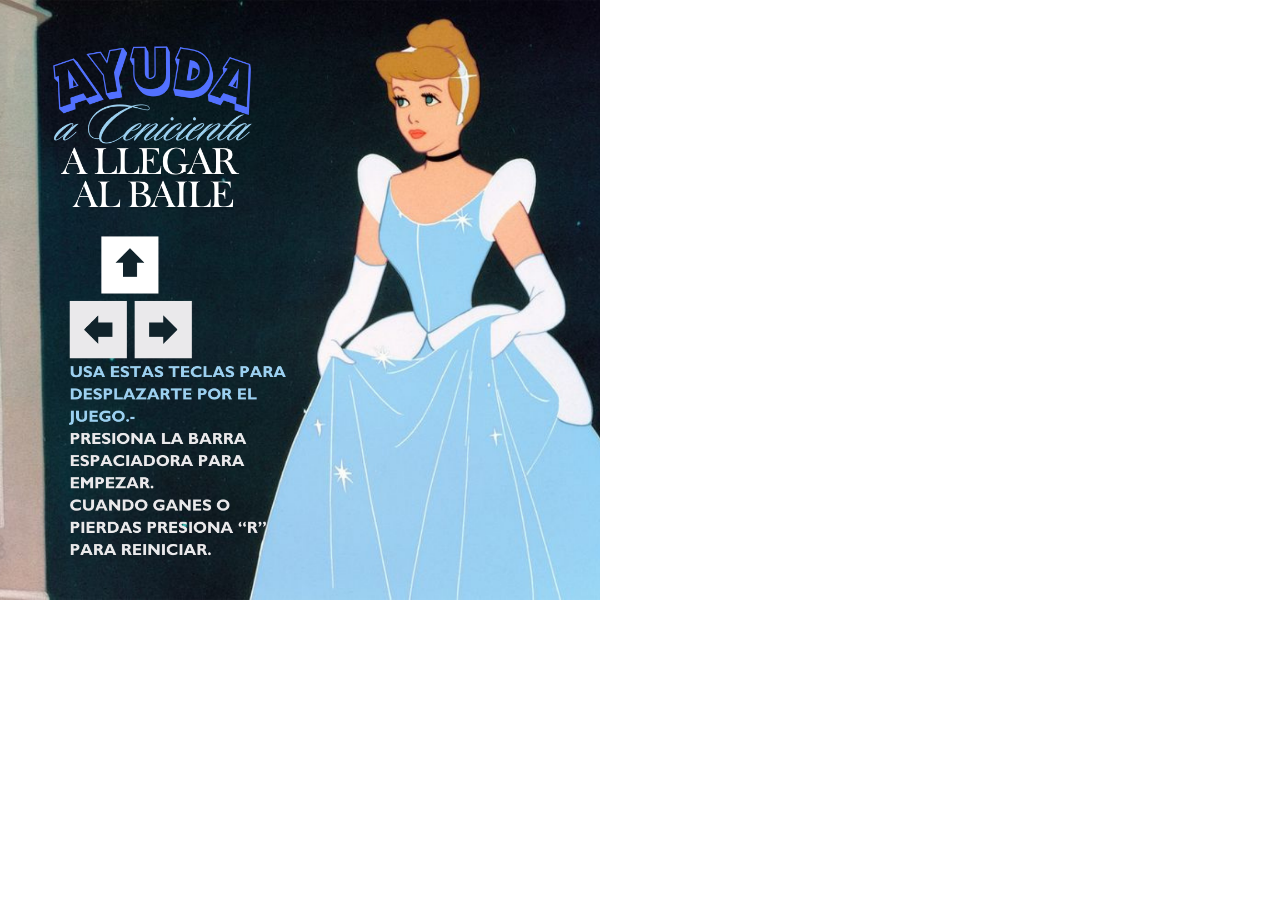
==== index.html @ 86f47e7f "Add files via upload" ====
<!DOCTYPE html>
<html>
<head>
  <meta charset="utf-8">
  <meta name="viewport" content="width=device-width, initial-scale=1.0">

  <!-- PLEASE NO CHANGES BELOW THIS LINE (UNTIL I SAY SO) -->
  <script language="javascript" type="text/javascript" src="libraries/p5.min.js"></script>
  <script language="javascript" type="text/javascript" src="cenicienta.js"></script>
  <script language="javascript" type="text/javascript" src="juego.js"></script>
  <script language="javascript" type="text/javascript" src="vestido.js"></script>
  <script language="javascript" type="text/javascript" src="tp5.js"></script>
  <!-- OK, YOU CAN MAKE CHANGES BELOW THIS LINE AGAIN -->

  <style>
    body {
      padding: 0;
      margin: 0;
    }
  </style>
</head>

<body>
</body>
</html>
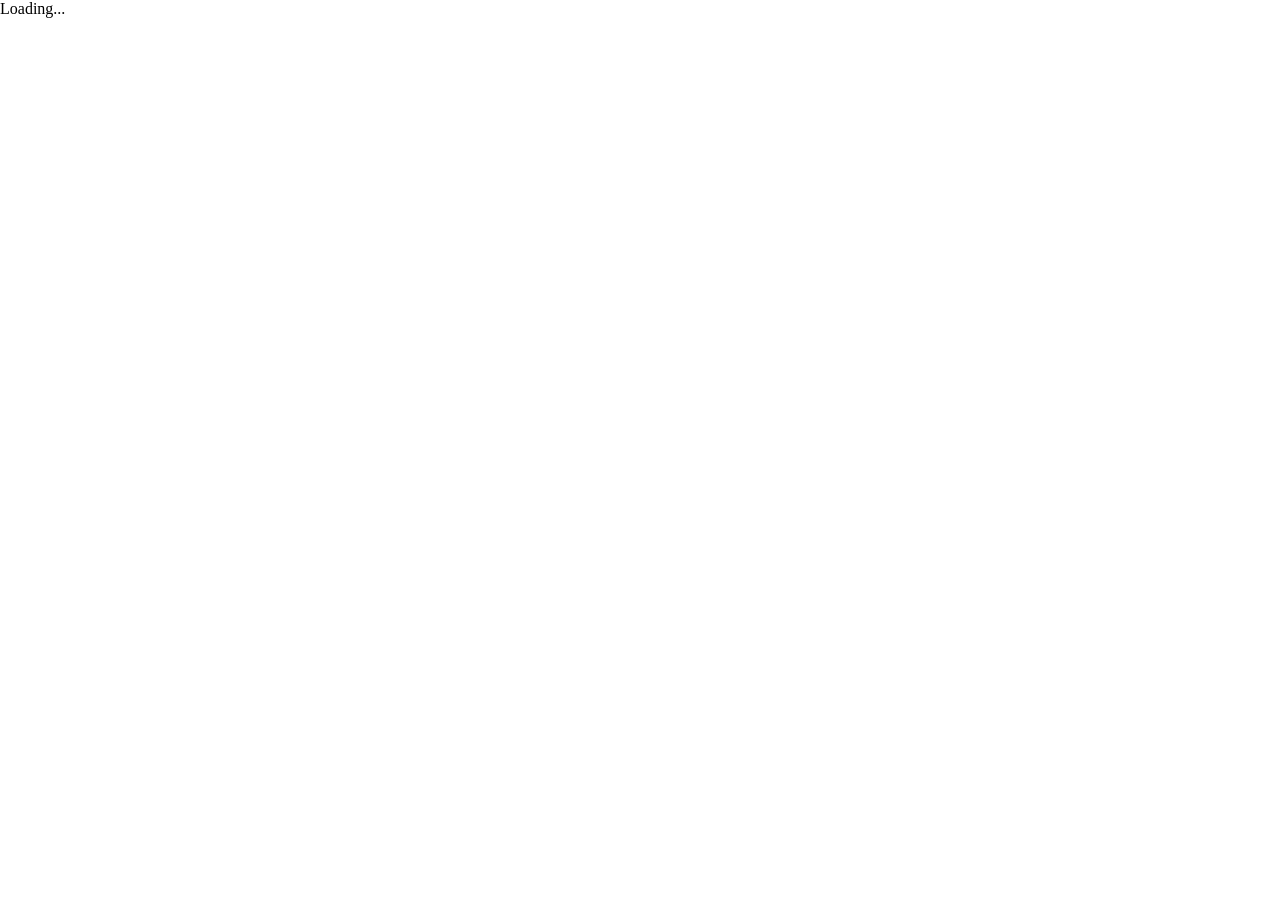
==== commit 1b8e0f2b: "vf" ====
--- a/index.html
+++ b/index.html
@@ -6,10 +6,12 @@
 
   <!-- PLEASE NO CHANGES BELOW THIS LINE (UNTIL I SAY SO) -->
   <script language="javascript" type="text/javascript" src="libraries/p5.min.js"></script>
+  <script language="javascript" type="text/javascript" src="ClasePantalla.js"></script>
+  <script language="javascript" type="text/javascript" src="LogicaDeEstados.js"></script>
   <script language="javascript" type="text/javascript" src="cenicienta.js"></script>
-  <script language="javascript" type="text/javascript" src="juego.js"></script>
+  <script language="javascript" type="text/javascript" src="minijuego.js"></script>
   <script language="javascript" type="text/javascript" src="vestido.js"></script>
-  <script language="javascript" type="text/javascript" src="tp5.js"></script>
+  <script language="javascript" type="text/javascript" src="demo_p5.js"></script>
   <!-- OK, YOU CAN MAKE CHANGES BELOW THIS LINE AGAIN -->
 
   <style>
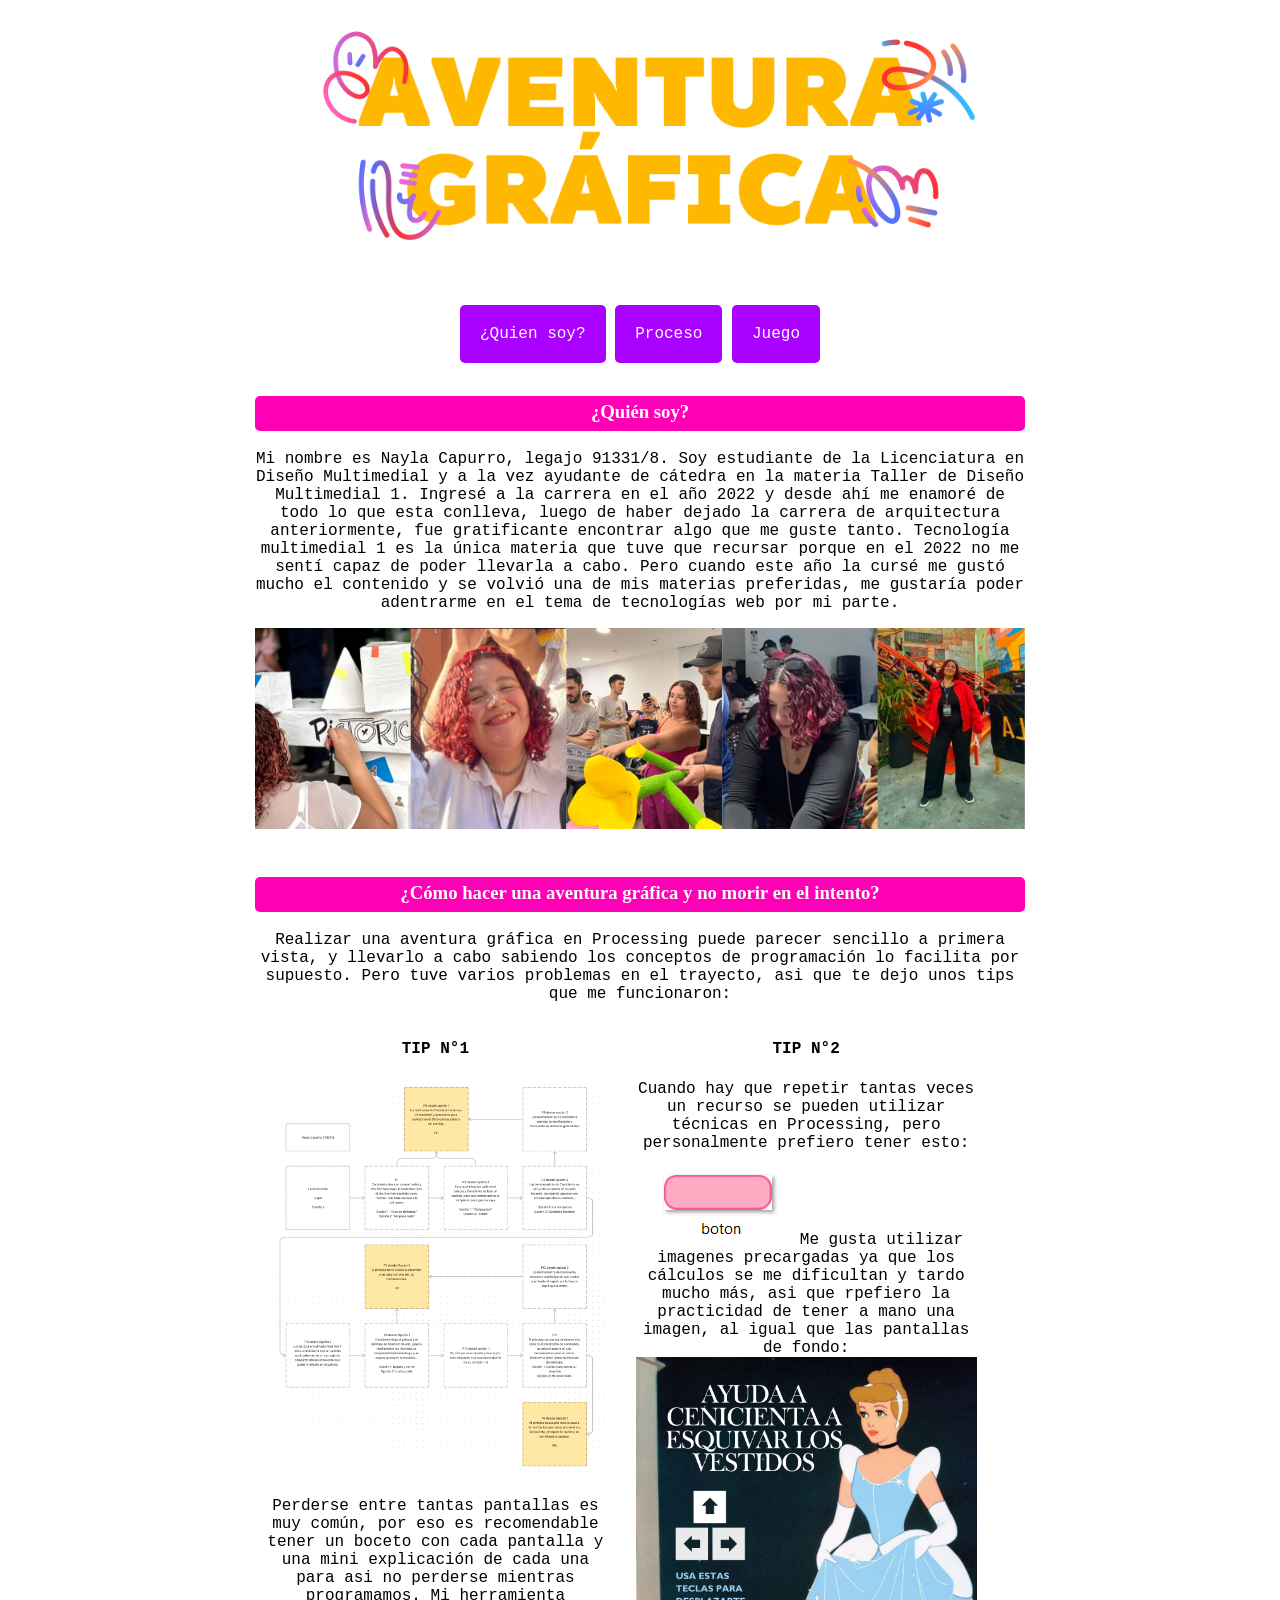
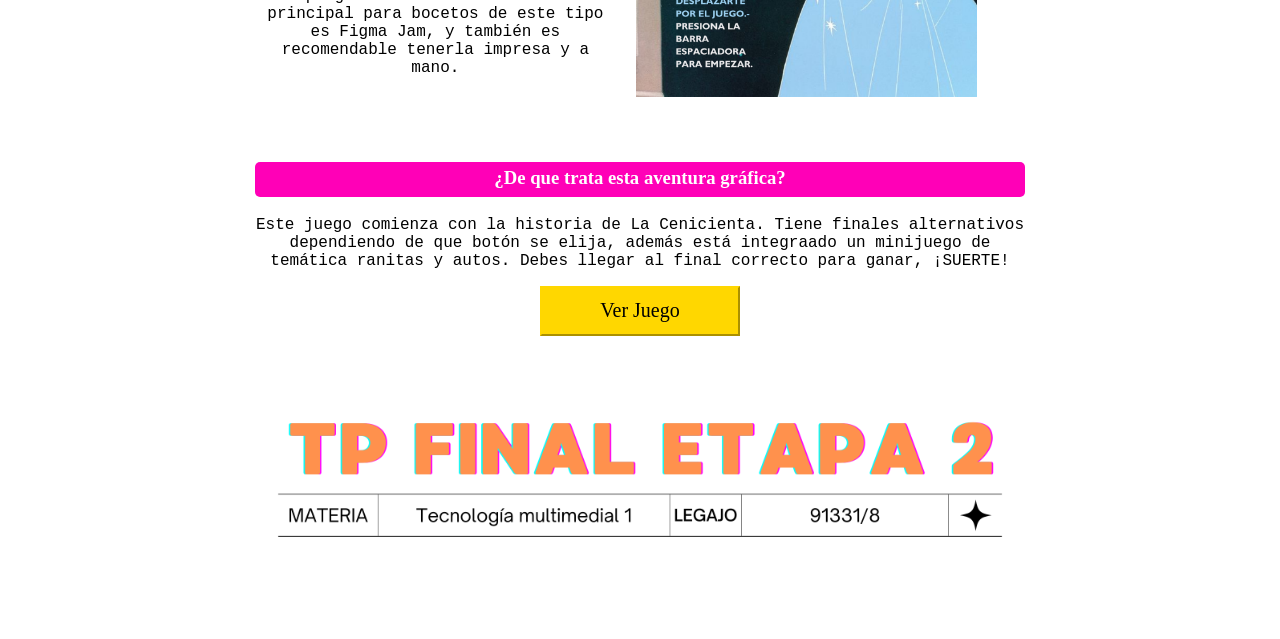
==== commit 4fb41be3: "Add files via upload" ====
--- a/index.html
+++ b/index.html
@@ -1,27 +1,63 @@
 <!DOCTYPE html>
-<html>
+<html lang="en">
+    <!--METADATOS-->
 <head>
-  <meta charset="utf-8">
-  <meta name="viewport" content="width=device-width, initial-scale=1.0">
+    <meta charset="UTF-8">
+    <meta name="viewport" content="width=device-width, initial-scale=1.0">
+    <title>Landing Page</title>
+   <link rel="stylesheet" href="estilos.css">
+</head>
+<body>
+   <div>
+<header> 
+   <img src="img/cabezal.png" alt="" class="adaptable" class="centrada">
+</header> 
 
-  <!-- PLEASE NO CHANGES BELOW THIS LINE (UNTIL I SAY SO) -->
-  <script language="javascript" type="text/javascript" src="libraries/p5.min.js"></script>
-  <script language="javascript" type="text/javascript" src="ClasePantalla.js"></script>
-  <script language="javascript" type="text/javascript" src="LogicaDeEstados.js"></script>
-  <script language="javascript" type="text/javascript" src="cenicienta.js"></script>
-  <script language="javascript" type="text/javascript" src="minijuego.js"></script>
-  <script language="javascript" type="text/javascript" src="vestido.js"></script>
-  <script language="javascript" type="text/javascript" src="demo_p5.js"></script>
-  <!-- OK, YOU CAN MAKE CHANGES BELOW THIS LINE AGAIN -->
+<article>
+    <nav>
+        <ul>
+            <li ><a href="#Quien">¿Quien soy?</a></li>
+            <li ><a href="#sinopsis">Proceso</a></li>
+            <li ><a href="#setlist">Juego</a></li>
+        </ul>
+    </nav>
+  <nav><h3 id="Quien">¿Quién soy?</h3></nav>  
+  <p>Mi nombre es Nayla Capurro, legajo 91331/8. Soy estudiante de la Licenciatura en Diseño Multimedial y a la vez ayudante de cátedra en la materia Taller de Diseño Multimedial 1.
+    Ingresé a la carrera en el año 2022 y desde ahí me enamoré de todo lo que esta conlleva, luego de haber dejado la carrera de arquitectura anteriormente, fue gratificante encontrar algo que me guste tanto.
+    Tecnología multimedial 1 es la única materia que tuve que recursar porque en el 2022 no me sentí capaz de poder llevarla a cabo. Pero cuando este año la cursé me gustó mucho el contenido y se volvió una de mis materias preferidas, me gustaría poder adentrarme en el tema de tecnologías web por mi parte.
+  </p>
+<img src="img/yo.png" alt="" class="adaptable" class="centrada">
+</article>
+<article>
+    <nav><h3 id="sinopsis">¿Cómo hacer una aventura gráfica y no morir en el intento?</h3></nav>
+<p>Realizar una aventura gráfica en Processing puede parecer sencillo a primera vista, y llevarlo a cabo sabiendo los conceptos de programación lo facilita por supuesto. Pero tuve varios problemas en el trayecto, asi que te dejo unos tips que me funcionaron:</p>
 
-  <style>
-    body {
-      padding: 0;
-      margin: 0;
-    }
-  </style>
-</head>
+<div class="celda">
+    <div class="columna">
+        <h4>TIP N°1</h4>
+        <img src="img/recurso (2).png" alt="" class="adaptable" class="centrada">
+        <p>Perderse entre tantas pantallas es muy común, por eso es recomendable tener un boceto con cada pantalla y una mini explicación de cada una para asi no perderse mientras programamos. Mi herramienta principal para bocetos de este tipo es Figma Jam, y también es recomendable tenerla impresa y a mano.</p></div>
+    <div class="columna">
+        <h4>TIP N°2</h4>
+        <p> Cuando hay que repetir tantas veces un recurso se pueden utilizar técnicas en Processing, pero personalmente prefiero tener esto: <img src="img/recurso (1).png" alt=""> Me gusta utilizar imagenes precargadas ya que los cálculos se me dificultan y tardo mucho más, asi que rpefiero la practicidad de tener a mano una imagen, al igual que las pantallas de fondo:
+        <img src="img/minijuegoport.png" alt="" class="adaptable" class="centrada">
+        </p></div>
+</div>
 
-<body>
+</article>
+<article>
+    <nav><h3 id="setlist">¿De que trata esta aventura gráfica?</h3></nav>
+<p>
+    Este juego comienza con la historia de La Cenicienta. Tiene finales alternativos dependiendo de que botón se elija, además está integraado un minijuego de temática ranitas y autos. Debes llegar al final correcto para ganar, ¡SUERTE!</p>  
+<a href="demo_p5/index.html" target="_blank"><button> Ver Juego</button></a>
+
+
+
+
+
+    <footer>
+        <img src="img/footer.png" alt="" class="adaptable" class="centrada">
+    </footer>
+   </div>
 </body>
-</html>
+</html>
--- a/estilos.css
+++ b/estilos.css
@@ -0,0 +1,119 @@
+@import url('https://fonts.googleapis.com/css2?family=DM+Serif+Display&family=Fragment+Mono&display=swap');
+
+body, h1, li {
+    padding: 0;
+    margin: 0;
+}
+ul {
+    padding: 0;
+    margin: 10px;
+    padding-top: 0;
+    text-align: center;
+    
+}
+
+body {
+background-color: rgb(255, 255, 255);
+}
+h1 {
+    color: black;
+}
+div {
+    width: 800px;
+    max-width: 95%;
+    margin: 0 auto;
+}
+header{
+    background-color: rgb(255, 255, 255);
+    text-align: center;
+    padding-top: 20px;
+    padding-left: 15px;
+    padding-right: 15px;
+}
+nav h3{
+    text-align: center;
+    color: rgb(255, 255, 255);
+    background-color: rgb(255, 0, 183);
+    border-radius: 5px;
+    height: 30px;
+    padding-top: 5px;
+    font-family: 'DM Serif Display', serif;
+}
+article{
+    padding: 10px;
+    margin: 5px;
+    text-align: center;
+    font-family: 'Fragment Mono', monospace;
+    
+}
+footer{
+  padding-top: 0px;
+
+}
+.centrar{
+   display: block;
+   margin-left: auto;
+   margin-right: auto;
+   width: 100%;
+
+}
+.adaptable{
+    width: 100%;
+    height: auto;
+}
+nav li{
+    display: inline-block;
+}
+nav a {
+    text-decoration: none;
+    color: rgb(255, 255, 255);
+    background-color: rgb(170, 0, 255);
+    padding: 20px;
+    display: block;
+    width: auto;
+    height: auto;
+    border-radius: 5px;
+    margin-top: 15px;
+    margin-bottom: 15px;
+}
+nav a:hover {
+    color: rgb(0, 0, 0);
+    background-color: rgb(255, 251, 0);
+}
+html{
+    scroll-behavior: smooth;
+}
+.titulos {
+    text-align: center;
+}
+nav ul{
+    align-content: center;
+}
+
+.celda {
+    display: flex;
+    gap: 10px;
+    margin: 0;
+}
+
+.columna {
+    padding-right: 10px;
+    padding-left: 10px;
+    text-align: center;
+}
+
+button{
+    background-color: gold;
+    width: 200px;
+    height: 50px;
+    font-family: 'DM Serif Display', serif;
+    font-size: 20px;
+    border-color: gold;
+}
+
+
+@media (max-width: 600px)  {
+nav a {
+    padding: 6px;
+}
+}
